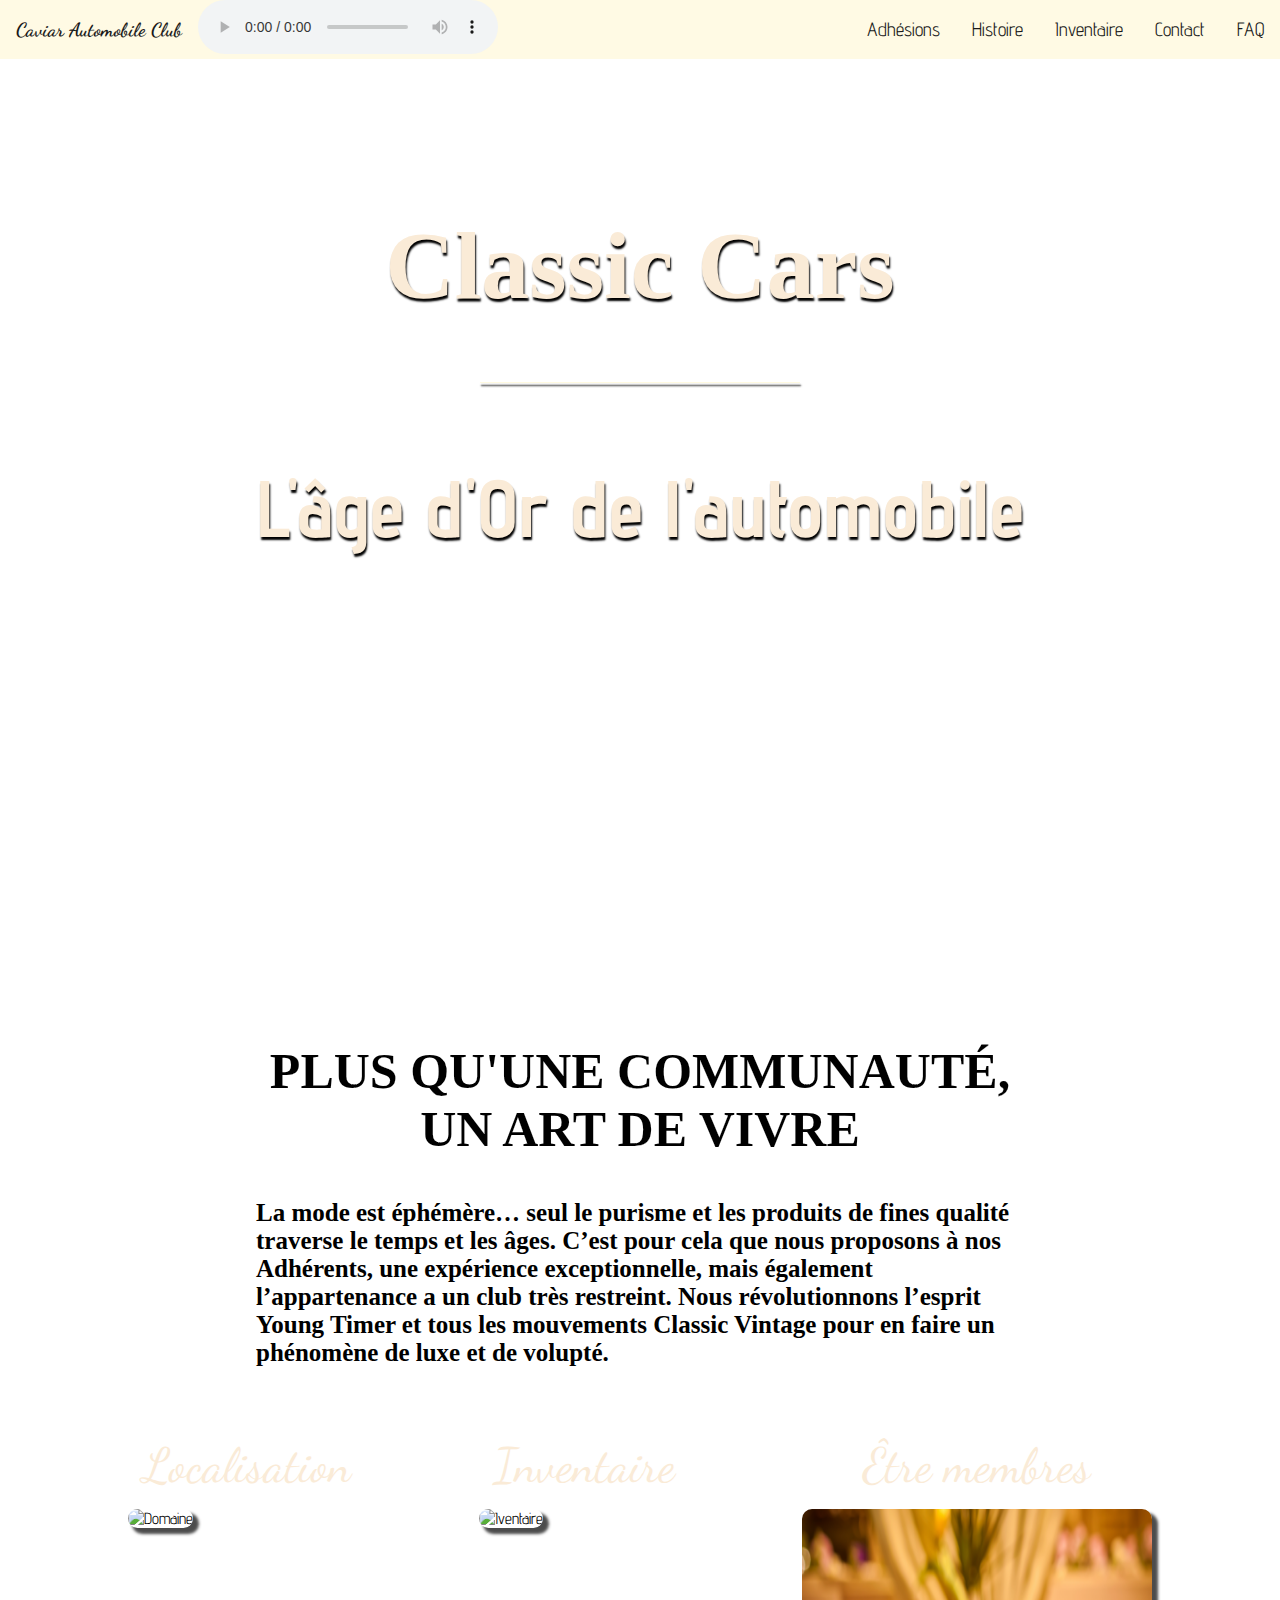
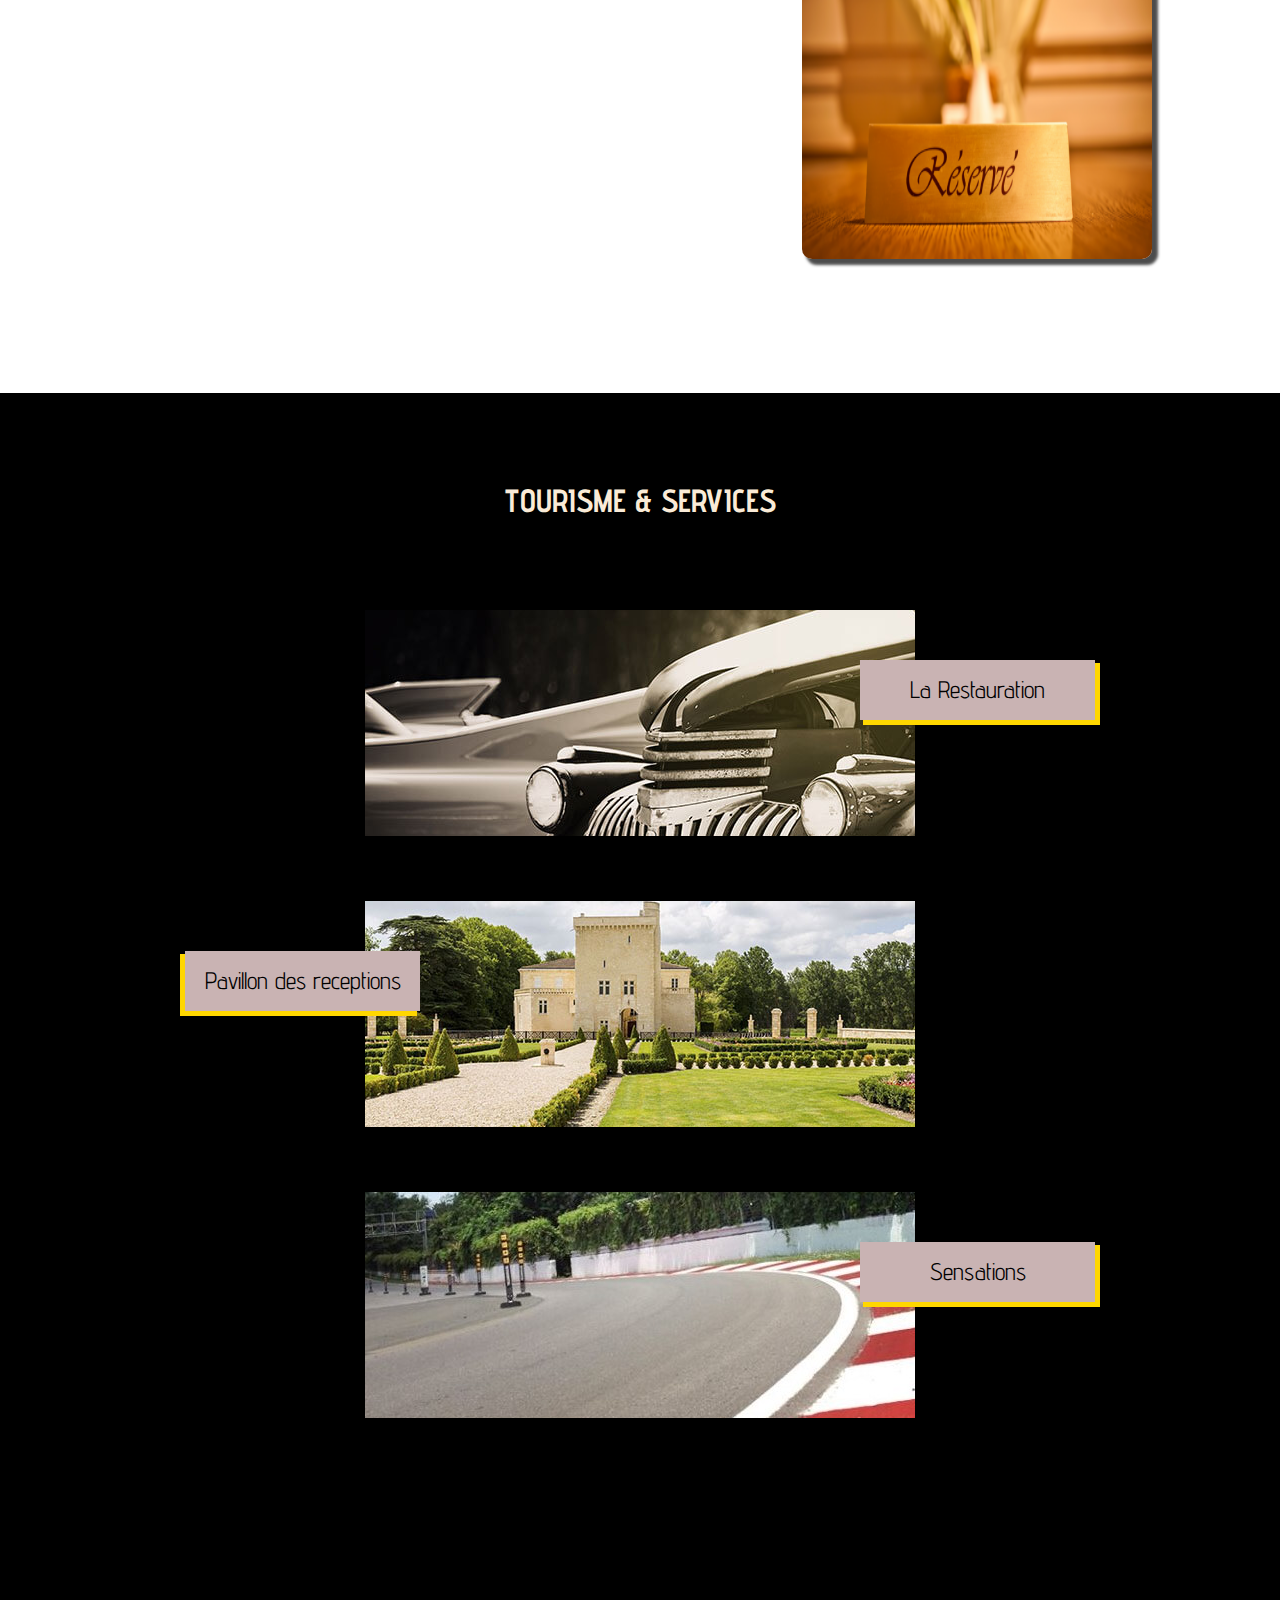
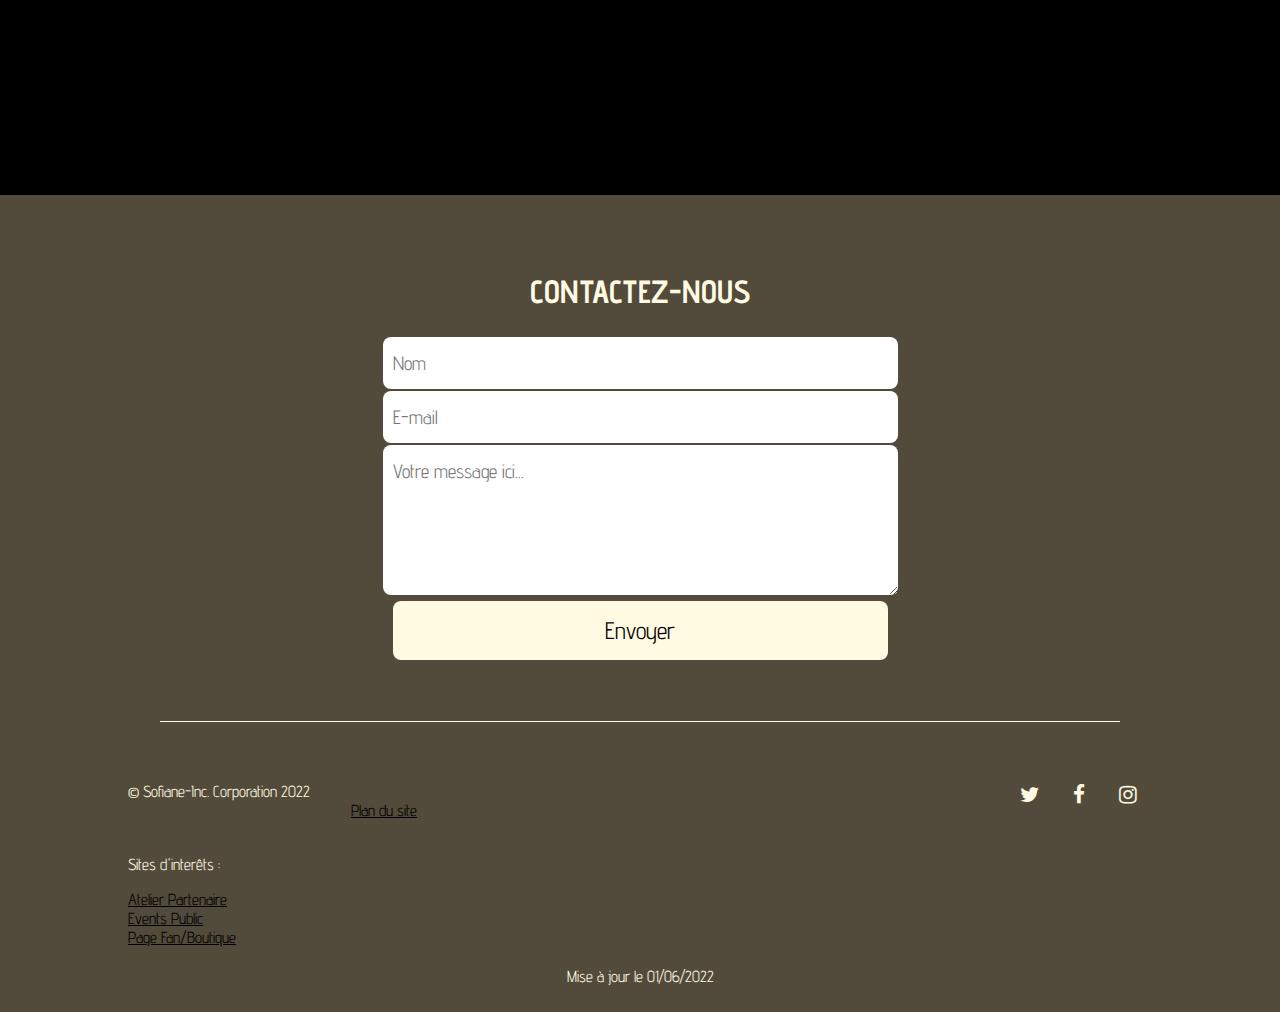
==== index.html @ a2d8dc5a "Add files via upload" ====
<!DOCTYPE html>
<html lang="fr">
  <head>
    <meta charset="UTF-8">

    <title>Classic Cars</title>

    <link rel="stylesheet" href="style.css">   
    <link rel="stylesheet" href="https://cdnjs.cloudflare.com/ajax/libs/font-awesome/4.7.0/css/font-awesome.css">

  </head>
  <body>
    <header>
      <nav>
        <ul>
          <li id="logo"><a href="index.html">Caviar Automobile Club</a></li>
          <audio id="intro" controls loop autoplay> <source src="media/music.mp3"></audio>
          <li><a href="faq.html">FAQ</a></li>
          <li><a href="contact.html">Contact</a></li>
          <li><a href="produits.html">Inventaire</a></li>
          <li><a href="presentation.html">Histoire</a></li>
          <li><a href="adhesions.html">Adhésions</a></li>
        </ul>
      </nav>
      <div id="imagePrincipale">
        <h1>Classic Cars</h1>
        <div id="premierTrait"></div>
        <h3>L'âge d'Or de l'automobile</h3>
      </div>

    </header>
    <section id="presentation">
      <div id="texteIntro">
        <h2>Plus qu'une communauté, un art de vivre</h2>
        <p>La mode est éphémère… seul le purisme et les produits de fines qualité traverse le temps et les âges.
      C’est pour cela que nous proposons à nos Adhérents, une expérience exceptionnelle, mais également l’appartenance a un club très restreint. Nous révolutionnons l’esprit Young Timer et tous les mouvements Classic Vintage pour en faire un phénomène de luxe et de volupté.</p>
      </div>
      <div id="prestations">
        <div class="imagesPrestations">
          <h4>Localisation</h4>
          <a href="contact.html"><img src="media/Domaine2.JPG" alt="Domaine" height="350" width="350"></a>
        </div>
        <div class="imagesPrestations">
          <h4>Inventaire</h4>
          <a href="produits.html"><img src="media/mrc.JPG" alt="Iventaire" height="400" width="550"></a>
        </div>
        <div class="imagesPrestations">
          <h4>Être membres</h4>
          <a href="adhesions.html"><img src="media/R7.png" alt="Services"height="350" width="350"></a>
        </div>
      </div>

    </section>
    <section id="tourisme">
      <h2>Tourisme & services</h2>
      <ul>
        <li id="Restauration"><p class="p1">La Restauration</p></li>
        <li id="chateau"><p class="p1">Pavillon des receptions</p></li>
        <li id="Circuit"><p class="p1">Sensations</p></li>
        
      </ul>

    </section>
    <footer>
      <h2 id="contact">Contactez-nous</h2>
      <form>
        <input placeholder="Nom">
        <input placeholder="E-mail">
        <textarea placeholder="Votre message ici..."></textarea>
        <button>Envoyer</button>
      </form>
      <div id="deuxiemeTrait"></div>
      <div id="copyrightEtIcons">
        <div id="copyright">
          <span>© Sofiane-Inc. Corporation 2022 </span><br>
          <center><a align="center" style="text-decoration: underline" href="plan-du-site.html">Plan du site</a></center><br>
          <p>Sites d'interêts :</p> 
          <a align="center" style="text-decoration: underline" href="https://quebeccustom.com/">Atelier Partenaire</a><br>
          <a align="center" style="text-decoration: underline" href="https://www.fairmont.fr/frontenac-quebec/">Events Public</a><br>
          <a align="center" style="text-decoration: underline" href="https://www.etsy.com/ca/market/classic_car_fan">Page Fan/Boutique</a><br>   
        </div>
        
        <div id="icons">
          <a href="http://www.twitter.fr"><i class="fa fa-twitter"></i></a>
          <a href="http://www.facebook.fr"><i class="fa fa-facebook"></i></a>
          <a href="http://www.instagram.com"><i class="fa fa-instagram"></i></a>
          

        </div>
      </div>
        <p align="center">Mise à jour le 01/06/2022</p>
    </footer>



  </body>

</html>
---- style.css ----
@import url('https://fonts.googleapis.com/css?family=Advent+Pro|Dancing+Script&display=swap');



html {
  scroll-behavior: smooth;
}

body {
  font-family: 'Advent Pro', sans-serif;
  padding: 0;
  margin: 0;
}
ul {
  margin: 0;
  padding: 0;
}
li {
  list-style-type: none;
}
h2 {
  text-transform: uppercase;
  text-align: center;
  padding-top: 30px;
  font-size: 2em;
}
a {
  text-decoration: none;
  color: black;
}
/* ******************* NAVBAR ******************* */
nav {
  overflow: hidden;
  background-color: #FFFAE1;
  position: fixed;
  width: 100%;
  opacity: 0.9;
}
header li {
  float: right;
  font-size: 1.2em;
}
header li a {
  text-decoration: none;
  display: block;
  text-align: center;
  padding: 18px 16px;
}
#logo {
  font-family: 'Dancing script', cursive;
  font-weight: bold;
  float: left;
}
/* **************** IMAGE PRINCIPALE ************* */
#imagePrincipale {
  padding-top: 60px;
  background: url(media/Caviarclub.Jpg) no-repeat fixed 50% 50%;
  background-size: cover;
  height: 900px;
}
h1 {
  font-family: 'Century Schoolbook', cursive;
  text-align: center;
  color: antiquewhite;
  font-size: 6em;
  margin-top: 150px;
  text-shadow: 1px 3px 2px black;
}
#premierTrait {
  height: 1px;
  width: 25%;
  margin: -3px auto;
  background-color: #FFFAE1;
  box-shadow: 1px 3px 2px black;
}
h3 {
  text-align: center;
  color:antiquewhite;
  font-size: 5em;
  text-shadow: 1px 3px 2px black;
}

/* *************** PRESENTATION ********************** */
#presentation {
  background: url(media/Caviarclub.Jpg) no-repeat fixed 50% 50%;
  background-size: cover;
  padding: 10px 0px 100px 0;
  color: antiquewhite;
}
#texteIntro > h2 {
 -webkit-text-stroke: 0.1px white;

}
#texteIntro2 {
  font-size: 25px;
  font-family: Century Schoolbook;
  color: black;
}
#texteIntro {
  padding: 0px 20%;
  font-size: 25px;
  font-family: Century Schoolbook;
  color: black;
 
  font-weight: bold;

}
#prestations {
  display: flex;
  flex-wrap: wrap;
  justify-content: space-between;
  padding: 30px 10%;
}
.imagesPrestations h4 {
  font-family: 'Dancing Script', cursive;
  text-align: center;
  font-size: 3em;
  margin: 15px;
  font-weight: 300;
}
.imagesPrestations img {
  border-radius: 10px;
  box-shadow: 5px 5px 3px 1px rgba(0,0,0,0.7);
}
.imagesPrestations img:hover {
  opacity: 0.5;
  transform: scale(1.05);
  transition: 0.6s ease-in-out;
}
/* **************** TOURISME ********************** */
#tourisme {
  height: 1400px;
  background-color: black;
  padding: 1px 2%;
}
#tourisme h2 {
  padding-top: 60px;
  color: antiquewhite;
}
#Restauration {
  background: url(media/restauration.jpg);
}
#chateau {
  background: url(media/chateau.JPG);
}
#Circuit {
  background: url(media/circuit.jpg);
}
#tourisme ul{
  display: flex;
  align-content: center;
  align-items: center;
  flex-direction: column;

}
#tourisme li {
  margin: 65px 100px 0 100px;
  height: 226px;
  width: 55%;
  max-width: 550px;
  box-shadow: 6px 6px 28px -1px rgba(0,0,0,0.75);
}
.p1 {
  height: 45px;
  width: 235px;
  background-color: #C9B3B3;
  float:right;
  margin: 50px -180px 0 0;
  font-size: 1.5em;
  text-align: center;
  padding-top: 15px;
  box-shadow: 4px 4px 0 1px gold;(90,161,43,1);
}

}
#tourisme #chateau, #tourisme #vignoble {
  float: right;
}
#chateau p, #vignoble p {
  float: left;
  background-color: #C9B3B3;
  margin-left: -180px;
  box-shadow: -4px 4px 0 1px gold;(15,154,156,1);
}
/* ******************* FOOTER ******************** */
footer {
  background-color: #524A3A;
  color: #FFFAE1;
  padding: 20px 0 10px 0;
  text-align: center;
}
form {
  margin: 0 auto;
  max-width: 900px;
}
input, textarea, button {
  border: none;
  width: 55%;
  padding: 15px 10px;
  margin: 1px 0;
  font-size: 1.2em;
  font-family: 'Advent Pro', sans-serif;
  border-radius: 8px;
}
textarea {
  height: 120px;
}
button {
  font-size: 1.5em;
  background-color: #FFFAE1;
}
button:hover {
  background-color: #e55039;
  color: #FFFAE1;
  cursor: pointer;
  transition: 0.3s ease-in-out;
}
#deuxiemeTrait {
  height: 1px;
  width: 75%;
  background-color: #FFFAE1;
  margin: 60px auto;
}
#copyrightEtIcons {
  display: flex;
  margin-bottom: 20px;
  padding: 0 10%;
}
#copyright {
  width: 50%;
  text-align: left;
  color: #FFFAE1;
}
#icons {
  width: 50%;
  text-align: right;
}
#icons a {
  display: inline-block;
  padding: 0 15px;
  font-size: 1.3em;
  color: #FFFAE1;
}
#icons a:hover {
  transform: scale(1.5);
  transition: 0.1s;
}
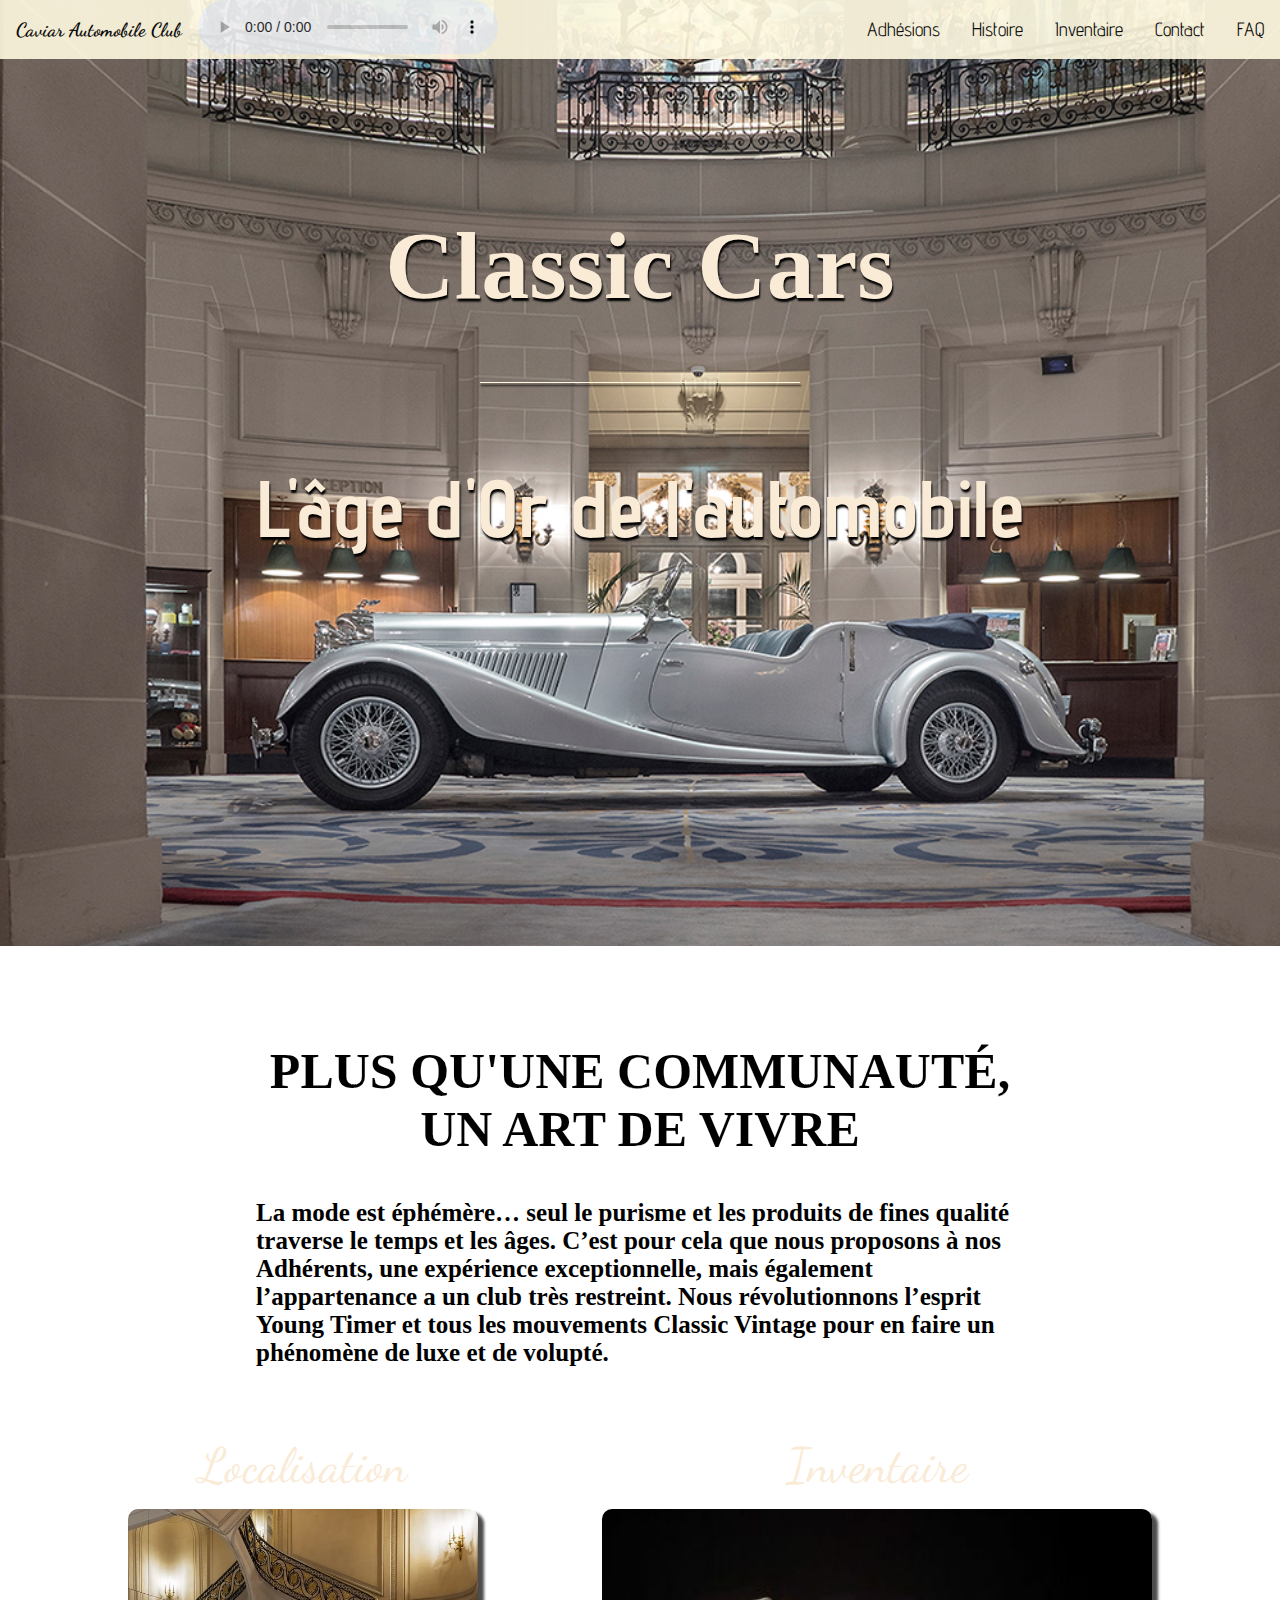
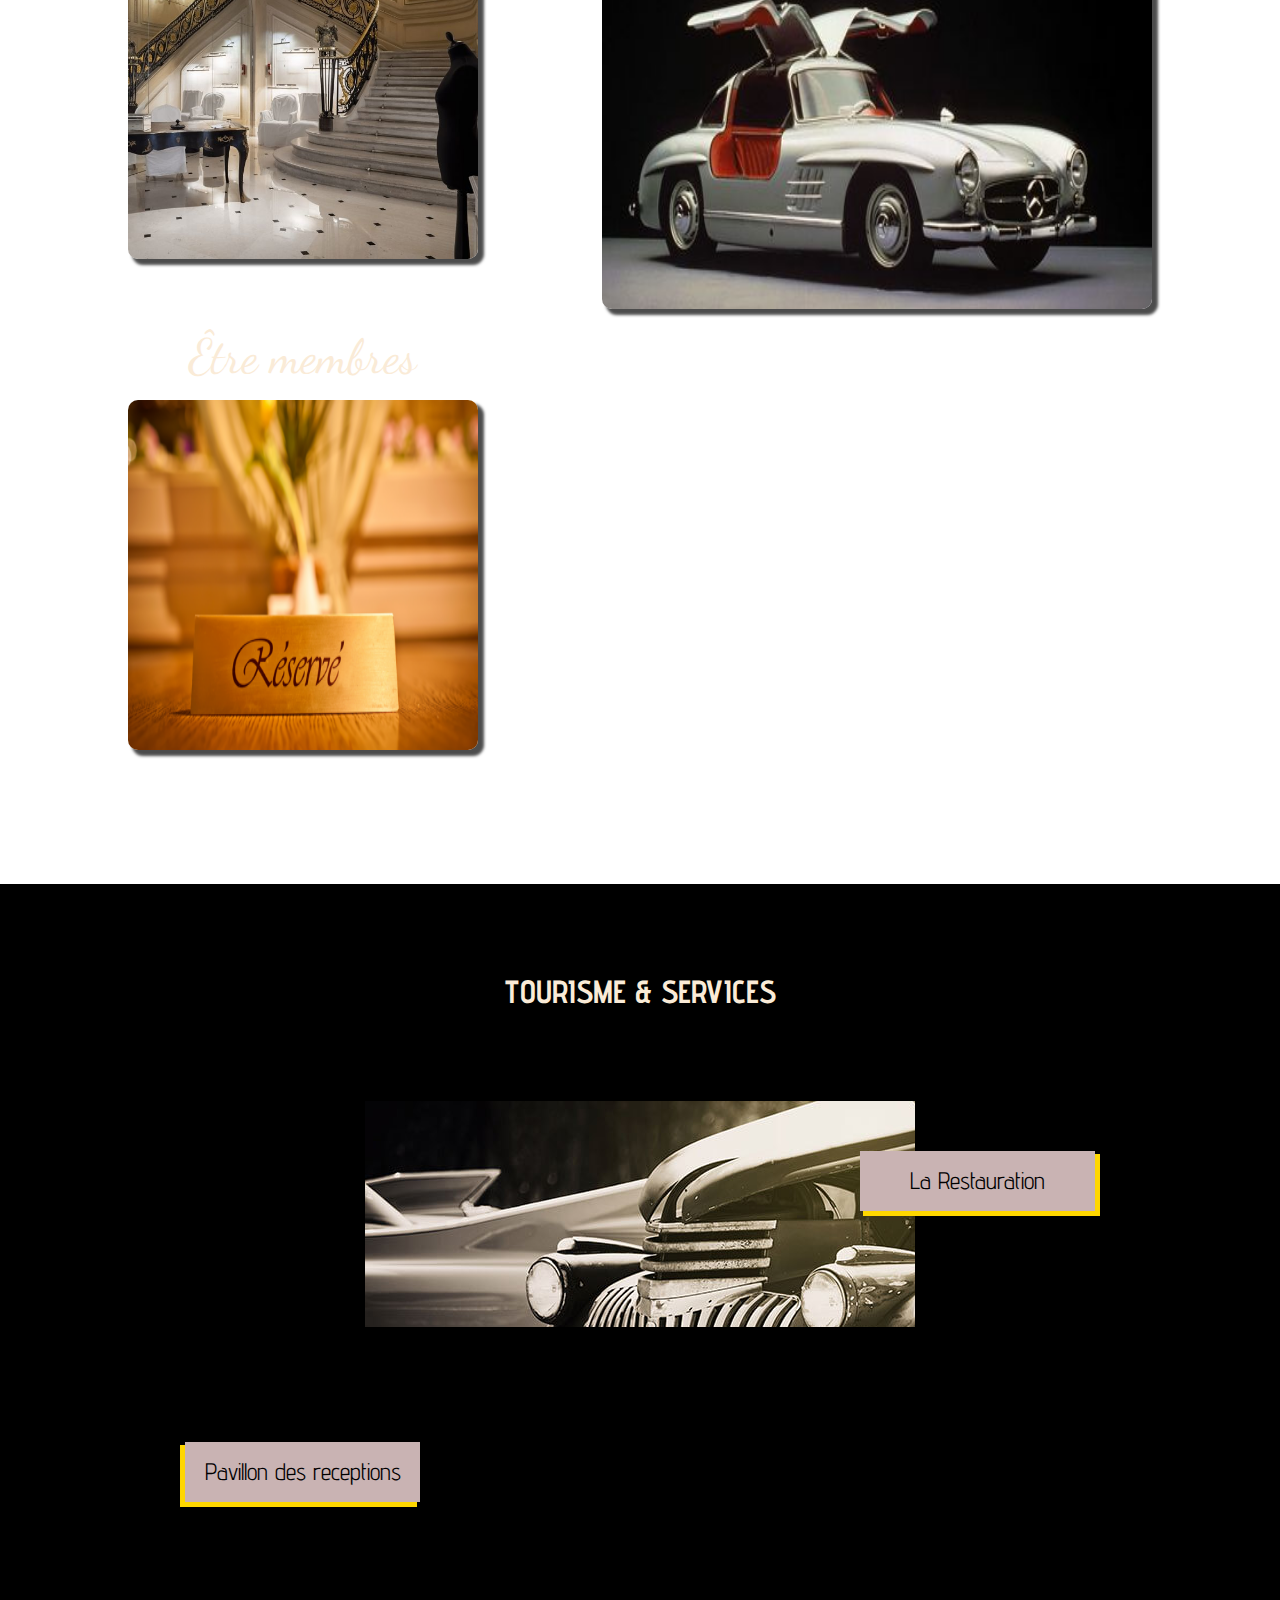
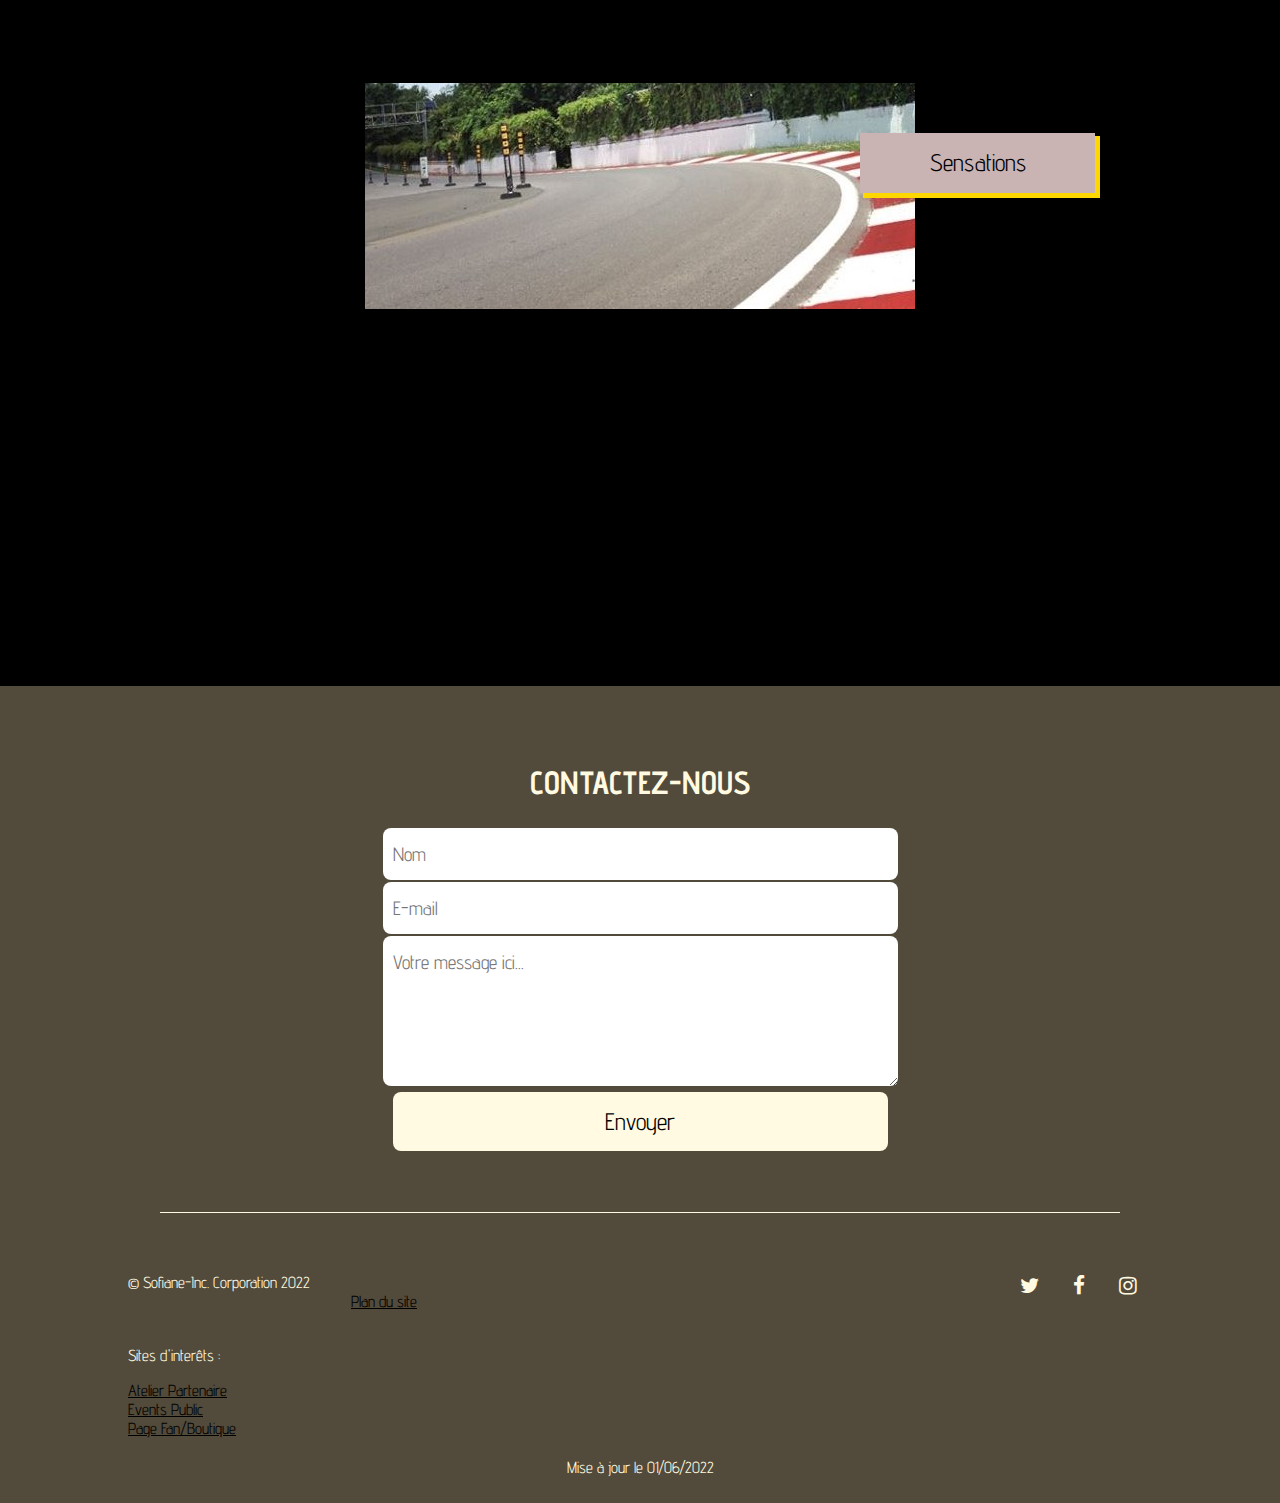
==== commit c760a2ee: "Update index.html" ====
--- a/index.html
+++ b/index.html
@@ -38,11 +38,11 @@
       <div id="prestations">
         <div class="imagesPrestations">
           <h4>Localisation</h4>
-          <a href="contact.html"><img src="media/Domaine2.JPG" alt="Domaine" height="350" width="350"></a>
+          <a href="contact.html"><img src="media/Domaine2.jpg" alt="Domaine" height="350" width="350"></a>
         </div>
         <div class="imagesPrestations">
           <h4>Inventaire</h4>
-          <a href="produits.html"><img src="media/mrc.JPG" alt="Iventaire" height="400" width="550"></a>
+          <a href="produits.html"><img src="media/mrc.jpg" alt="Iventaire" height="400" width="550"></a>
         </div>
         <div class="imagesPrestations">
           <h4>Être membres</h4>
@@ -95,4 +95,4 @@
 
   </body>
 
-</html>+</html>
--- a/style.css
+++ b/style.css
@@ -54,7 +54,7 @@
 /* **************** IMAGE PRINCIPALE ************* */
 #imagePrincipale {
   padding-top: 60px;
-  background: url(media/Caviarclub.Jpg) no-repeat fixed 50% 50%;
+  background: url(media/Caviarclub.jpg) no-repeat fixed 50% 50%;
   background-size: cover;
   height: 900px;
 }
@@ -82,7 +82,7 @@
 
 /* *************** PRESENTATION ********************** */
 #presentation {
-  background: url(media/Caviarclub.Jpg) no-repeat fixed 50% 50%;
+  background: url(media/Caviarclub.jpg) no-repeat fixed 50% 50%;
   background-size: cover;
   padding: 10px 0px 100px 0;
   color: antiquewhite;
@@ -141,7 +141,7 @@
   background: url(media/restauration.jpg);
 }
 #chateau {
-  background: url(media/chateau.JPG);
+  background: url(media/chateau.jpg);
 }
 #Circuit {
   background: url(media/circuit.jpg);
